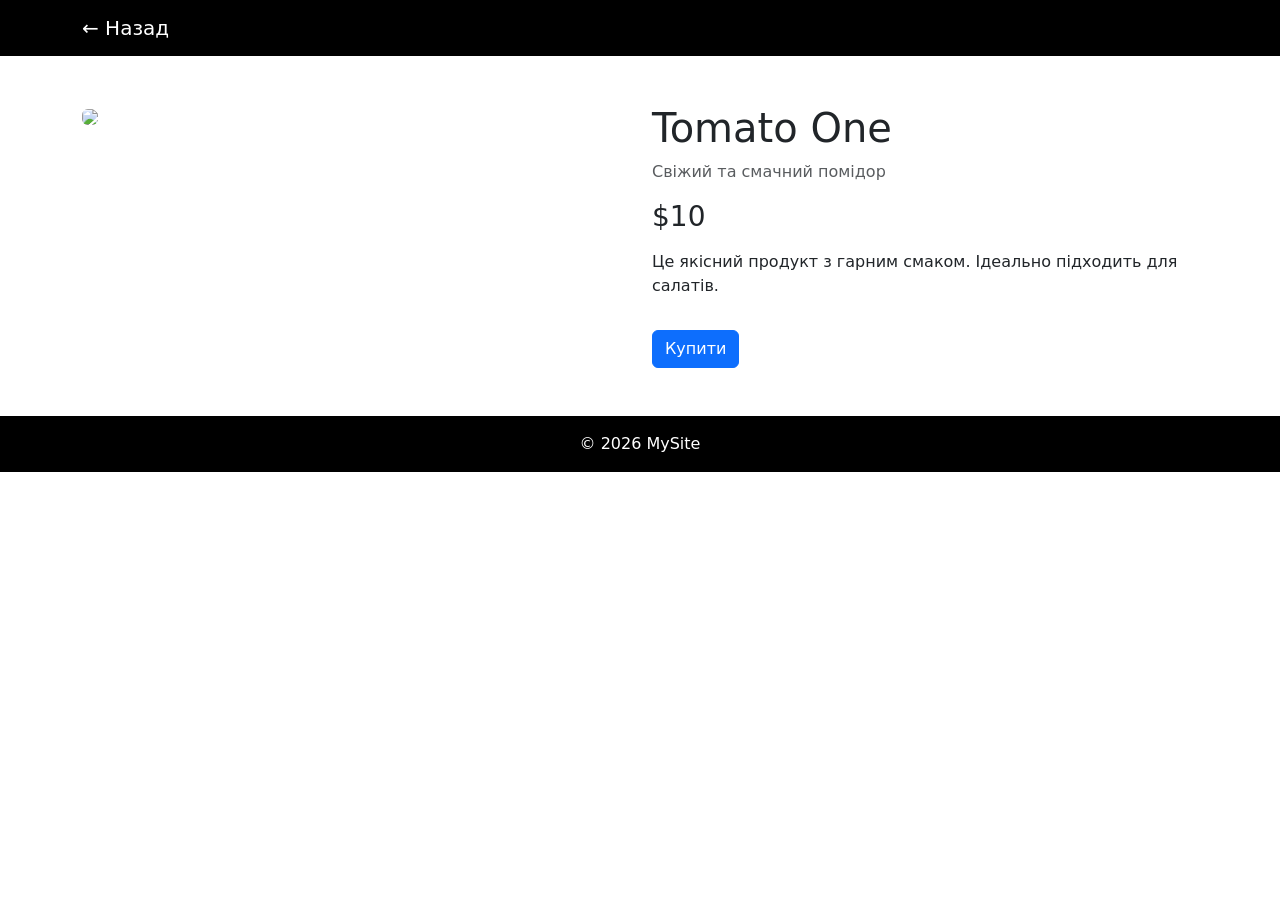
==== tomato-one.html @ a14f6057 "Add files via upload" ====
<!DOCTYPE html>
<html lang="uk">
<head>
  <meta charset="UTF-8">
  <meta name="viewport" content="width=device-width, initial-scale=1.0">
  <title>Tomato One</title>

  <!-- Bootstrap -->
  <link href="https://cdn.jsdelivr.net/npm/bootstrap@5.3.0/dist/css/bootstrap.min.css" rel="stylesheet">

  <!-- CSS -->
  <link rel="stylesheet" href="css/style.css">
</head>

<body>

<!-- NAVBAR -->
<nav class="navbar navbar-dark bg-black">
  <div class="container">
    <a class="navbar-brand" href="index.html">← Назад</a>
  </div>
</nav>

<!-- PRODUCT -->
<section class="container mt-5">
  <div class="row">

    <!-- КАРТИНКА -->
    <div class="col-md-6">
      <img src="https://via.placeholder.com/500" class="img-fluid rounded">
    </div>

    <!-- ІНФО -->
    <div class="col-md-6">
      <h1>Tomato One</h1>
      <p class="text-muted">Свіжий та смачний помідор</p>

      <h3 class="mt-3">$10</h3>

      <p class="mt-3">
        Це якісний продукт з гарним смаком. Ідеально підходить для салатів.
      </p>

      <button class="btn btn-primary mt-3">Купити</button>
    </div>

  </div>
</section>

<!-- FOOTER -->
<footer class="bg-black text-white text-center p-3 mt-5">
  © 2026 MySite
</footer>

</body>
</html>
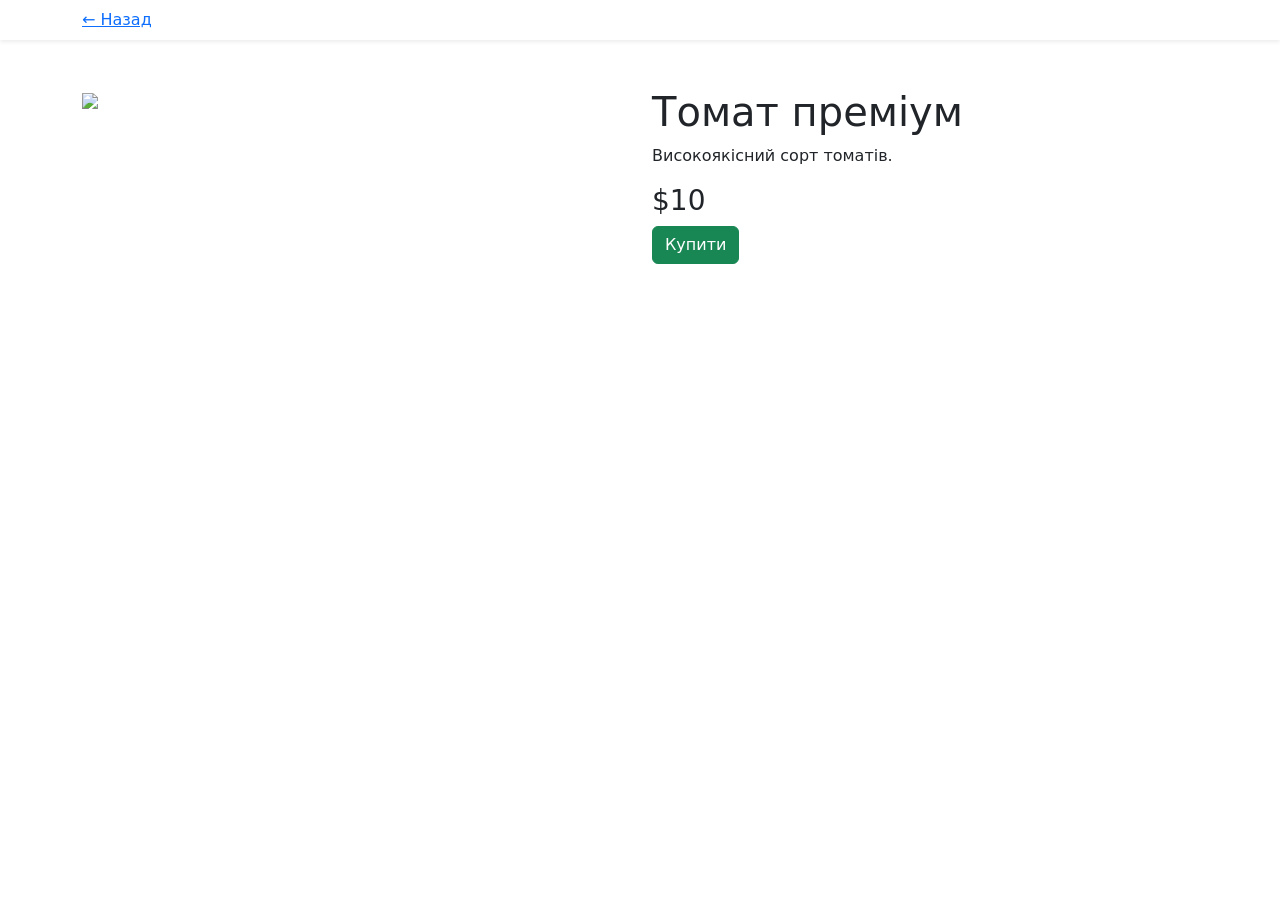
==== commit 316037a7: "Add files via upload" ====
--- a/tomato-one.html
+++ b/tomato-one.html
@@ -2,55 +2,36 @@
 <html lang="uk">
 <head>
   <meta charset="UTF-8">
-  <meta name="viewport" content="width=device-width, initial-scale=1.0">
   <title>Tomato One</title>
 
-  <!-- Bootstrap -->
   <link href="https://cdn.jsdelivr.net/npm/bootstrap@5.3.0/dist/css/bootstrap.min.css" rel="stylesheet">
-
-  <!-- CSS -->
   <link rel="stylesheet" href="css/style.css">
 </head>
 
 <body>
 
-<!-- NAVBAR -->
-<nav class="navbar navbar-dark bg-black">
+<nav class="navbar bg-white shadow-sm">
   <div class="container">
-    <a class="navbar-brand" href="index.html">← Назад</a>
+    <a href="tomato.html">← Назад</a>
   </div>
 </nav>
 
-<!-- PRODUCT -->
 <section class="container mt-5">
   <div class="row">
 
-    <!-- КАРТИНКА -->
     <div class="col-md-6">
-      <img src="https://via.placeholder.com/500" class="img-fluid rounded">
+      <img src="https://via.placeholder.com/500" class="img-fluid">
     </div>
 
-    <!-- ІНФО -->
     <div class="col-md-6">
-      <h1>Tomato One</h1>
-      <p class="text-muted">Свіжий та смачний помідор</p>
-
-      <h3 class="mt-3">$10</h3>
-
-      <p class="mt-3">
-        Це якісний продукт з гарним смаком. Ідеально підходить для салатів.
-      </p>
-
-      <button class="btn btn-primary mt-3">Купити</button>
+      <h1>Томат преміум</h1>
+      <p>Високоякісний сорт томатів.</p>
+      <h3>$10</h3>
+      <button class="btn btn-success">Купити</button>
     </div>
 
   </div>
 </section>
 
-<!-- FOOTER -->
-<footer class="bg-black text-white text-center p-3 mt-5">
-  © 2026 MySite
-</footer>
-
 </body>
 </html>
